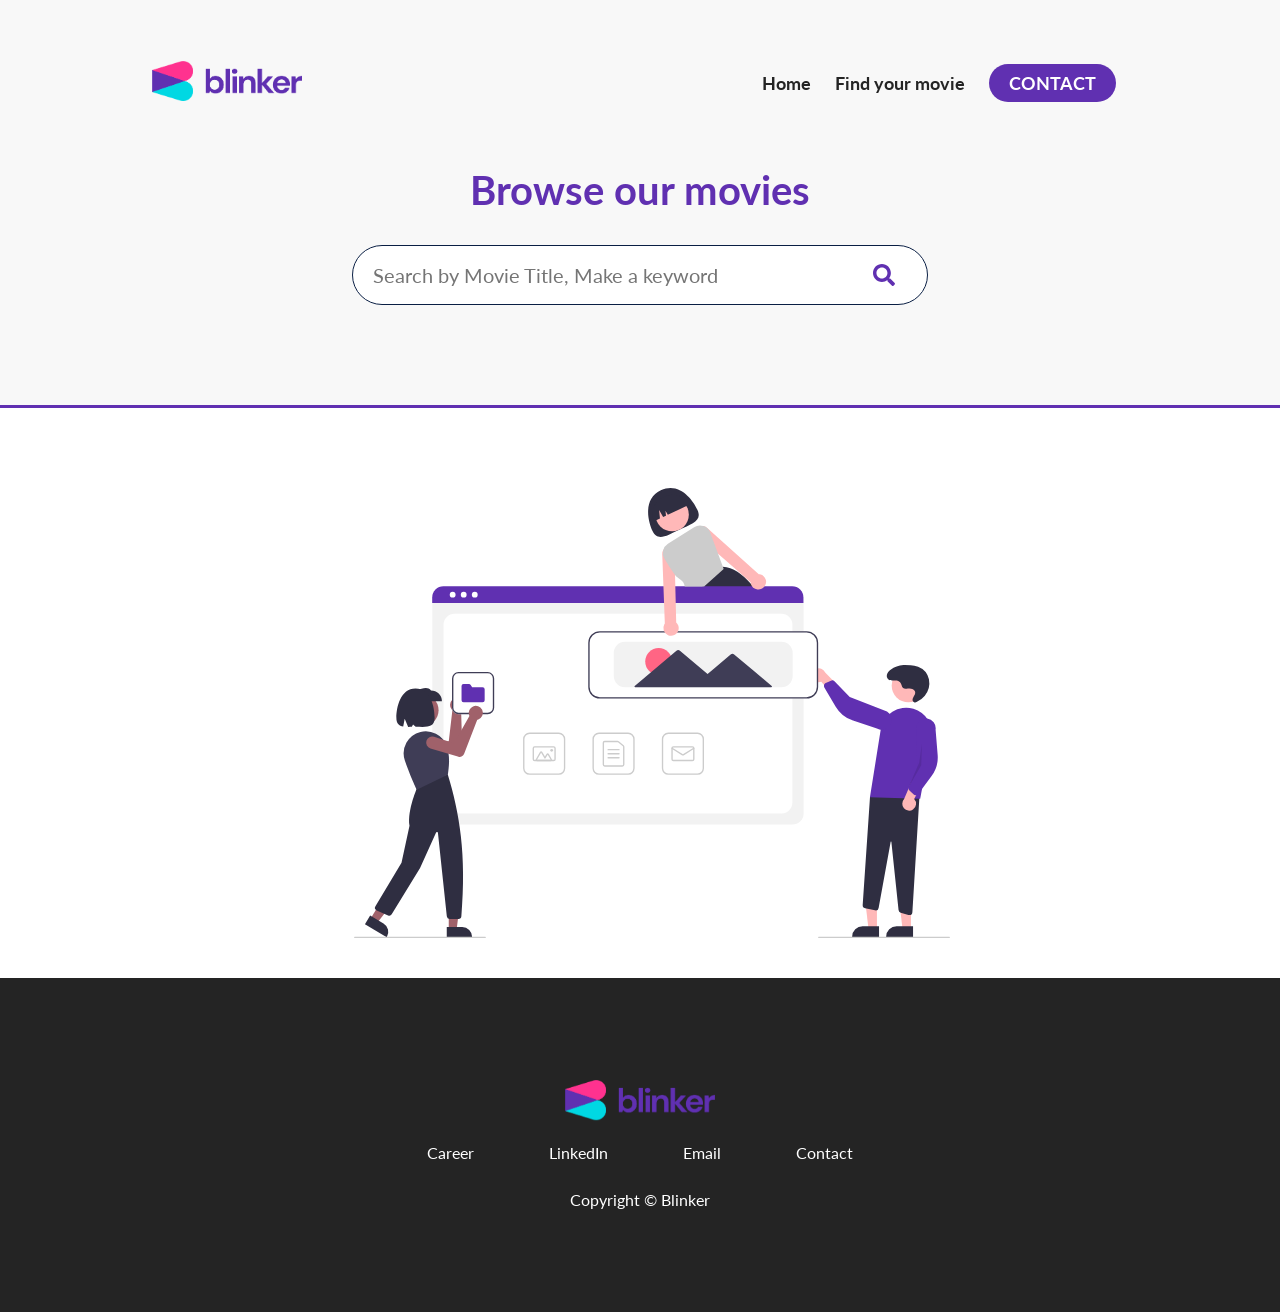
==== find-movies.html @ 8fcd49db "Enhance movie search results display: implement loading state and improve error handling for better " ====
<!DOCTYPE html>
<html lang="en">
<head>
    <meta charset="UTF-8">
    <meta name="viewport" content="width=device-width, initial-scale=1.0">
    <link rel="stylesheet" href="./style.css">
    <link rel="stylesheet" href="./find-movie.css">
    <title>Find your movie</title>
</head>

<body class="container">
<div class="top-container__wrapper">
  <div class="flex flex-col" id="">
  <header id="app">
      <nav class="navbar">
        <figure>
          <img src="./assets/blinker-logo.png" class="logo" alt="logo" />
        </figure>
        <ul class="nav__link--list">
          <li class="nav__link">
            <a
              href="index.html"
              class="nav__link--anchor link__hover-effect link__hover-effect--black"
              >Home</a
            >
          </li>
          <li class="nav__link">
            <a
              href="#movie-container"
              class="nav__link--anchor link__hover-effect link__hover-effect--black"
              target="_blank">Find your movie</a
            >
          </li>
          <li class="nav__link">
            <a
              href="mailto:email@email.com"
              class="nav__link--anchor nav__link--anchor-primary"
              >CONTACT</a
            >
          </li>
        </ul>
      </nav>
  </header>
  </div>

  <section class="container-wrapper" id="container-wrapper">
      <div class="flex flex-1">
        <div class="about-me__info row">
          <div class="about-me__info--container">
            <h1 class="about-me__info--title">
              <span class="text--purple">Browse our movies</span>
            </h1>
          </div>
        </div>
      </div>

    <div class="flex flex-1">
      <div class="input-wrapper row">
        <input type="text" class="search-input" placeholder="Search by Movie Title, Make a keyword" />
        <button id="search-submit" type="button" class="search-wrapper flex justify-center align-center not-loading">
          <svg
            aria-hidden="true"
            focusable="false"
            data-prefix="fas"
            data-icon="search"
            role="img"
            xmlns="http://www.w3.org/2000/svg"
            viewBox="0 0 512 512"
            class="svg-inline--fa fa-search fa-w-16"
          >
            <path
              data-v-390ceb07=""
              fill="currentColor"
              d="M505 442.7L405.3 343c-4.5-4.5-10.6-7-17-7H372c27.6-35.3 44-79.7 44-128C416 93.1 322.9 0 208 0S0 93.1 0 208s93.1 208 208 208c48.3 0 92.7-16.4 128-44v16.3c0 6.4 2.5 12.5 7 17l99.7 99.7c9.4 9.4 24.6 9.4 33.9 0l28.3-28.3c9.4-9.4 9.4-24.6.1-34zM208 336c-70.7 0-128-57.2-128-128 0-70.7 57.2-128 128-128 70.7 0 128 57.2 128 128 0 70.7-57.2 128-128 128z"
              class=""
            >
            </path>
          </svg>
        </button>
      </div>
    </div>
</section>
</div>
<div class="movie-container flex flex-1">
<div class="movie-list">
  <div class="movie">
          <!---<div class="movie-card">
            <div class="movie-card__container">
              <h3 class="movie-name">Movie Name</h3>
                <p class="movie-poster"> <img src="" ></p>
                <p class="movie-year"><b>Year:</b> 2020</p>
                <p class="movie-id"><b>imdbID:</b> 0000000000</p>
                <p class="movie-type"><b>Type:</b> Movie</p>
            </div>
          </div>--->
        </div>
      </div>
</div>

<div class="flex img-wrapper">
  <div class="search-status">
    <h1 class="serch_results"></h1>
    <div class="spinner hidden">
      <svg viewBox="0 0 512 512">
        <path
          fill="currentColor"
          d="M304 48c0 26.51-21.49 48-48 48s-48-21.49-48-48
          21.49-48 48-48 48 21.49 48 48z"
        />
      </svg>
    </div>
  </div>
  <img
    src="./assets/undraw_websites.svg"
    class="building"
    alt="landing page image"
  />
</div>
</div>

 <footer>
      <div class="row footer__row">
        <a href="#" class="footer__anchor">
          <figure class="footer__logo">
            <img src="./assets/blinker-logo.png" class="footer__logo--img" alt="" />
          </figure>
          <span class="footer__logo--popper">
            Top <i class="fas fa-arrow-up"></i
          ></span>
        </a>
        <div class="footer__social--list">
          <a
            href="#"
            class="footer__social--link link__hover-effect link__hover-effect--white"
            target="_blank"
            >Career</a
          >
          <a
            href="https://www.linkedin.com/in/spowar/"
            class="footer__social--link link__hover-effect link__hover-effect--white"
            target="_blank"
            >LinkedIn</a
          >
          <a
            href="mailto:blinker@gmail.com"
            class="footer__social--link link__hover-effect link__hover-effect--white"
            target="_blank"
            >Email</a
          >
          <a
            href="#"
            class="footer__social--link link__hover-effect link__hover-effect--white"
            target="_blank"
            download
            >Contact</a
          >
        </div>
        <div class="footer__copyright">Copyright &copy; Blinker</div>
      </div>
    </footer>
</body>
<script src="index.js"></script>
</html>
---- style.css ----
@import url("https://fonts.googleapis.com/css2?family=Lato:wght@400;700&display=swap");
/*@media (min-width: 1400px) and (max-width: 1600px) 
{*/
*{ 
  font-family: "Lato", sans-serif;
  padding: 0;
  margin: 0;
  box-sizing: border-box;
}
html {
  scroll-behavior: smooth;
}
body{
max-width: 100vw;
overflow-x: hidden;
background-color: #fff;
}
h1,
h2,
h3,
h4,
h5,
h6,
span {
  color: #242424;
  text-align: center;
  line-height: 1.25;
}
h1 {
  font-size: 36px;
}
p {
  line-height: 1.5;
  font-size: 16px;
}
a {
  text-decoration: none;
  position: relative;
  transition: opacity 300ms ease;
}
i:hover {
  opacity: 0.7;
}
.align-center {
    align-items: center !important;
}

.justify-between {
    justify-content: space-between !important;
}
.container {
  flex-direction: row;
  min-width: 1200px;
  margin: 0 auto;
}
.link__hover-effect:after {
  content: "";
  position: absolute;
  height: 3px;
  width: 0;
  bottom: -3px;
  right: 0;
  transition: all 300ms ease;
}

.link__hover-effect--white:after {
  background-color: #fff;
}
.link__hover-effect--black:after {
  background-color: #000;
}
.link__hover-effect:hover:after {
  width: 100%;
  left: 0;
}
li {
  list-style-type: none;
}

.flex {
  display: flex;
}
.flex-col
{
  flex-direction: column !important;
}
.flex-1 {
  flex: 1;
}
#app
{
  background-color: #f8f8f8;
    display: flex;
    flex-direction: column;
}
.row {
  width: 100%;
  max-width: 800px;
  margin: 0 auto;
  padding: 0 12px;
}
.text--purple {
  color: #6030b1;
}
section:nth-child(even) {
  background-color: #f8f8f8;
}
section__title {
  margin-bottom: 20px;
}

/* NAVIGATION BAR */
.navbar {
  height: 165px;
  display: flex;
  align-items: center;
  padding: 0 50px;
  font-size: 18px;
  font-weight: 600;
  width: 100%;
  max-width: 1000px;
  margin: 0 auto;
  justify-content: space-between;
  align-items: center;
  padding: 0 12px;
}
.navbar .logo
{
  height: 40px;
  width: 150px;
}
.nav__link--list {
  display: flex;
}

.nav__link--anchor {
  margin: 0 12px;
  color: #242424;
  font-weight: 700;
}

.nav__link--anchor-primary {
  background-color: #6030b1;
  padding: 8px 20px;
  border-radius: 50px;
  color: white;
  transition: all 300ms ease;
}

.nav__link--anchor-primary:hover {
  background-color: #5d3eff;
}

/*About me*/
.container-wrapper {
  background-color: #f8f8f8;
}
.about-me__info--container {
  display: flex;
  flex-direction: column;
  align-items: center;
  max-width: 600px;
  margin: 0 auto;
  text-align: center;
}
.about-me__info--title {
  font-size: 40px;
  max-width: 730px;
  font-weight:700;
  line-height: 1.25;
  color:#6030b1;
  text-align: center;
  margin-bottom: 30px;
  width: 100%;
  animation: fade-up 1500ms ease 300ms forwards;
  transition: all 1500ms ease 300ms;
}
.about-me__info--subtitle  {
  margin-bottom: 28px;
  font-size: 25px;
  font-weight: 700;
  line-height: 1.5;
  color: #0a1f44;
  text-transform: uppercase;
  margin-bottom: 80px;
  text-align: center;
  animation: fade-up 1500ms ease 300ms forwards;
  transition: all 1500ms ease 300ms;
}
@keyframes fade-up {
  0% {
    opacity: 0;
    transform: translateY(40px);
  }
  100% {
    opacity: 1;
    transform: translateY(0);
  }
}

.input-wrapper {
    width: 100%;
    position: relative;
    display: flex;
    justify-content: center;
}
input{
  background-color: #fff;
  border-radius: 20px;
  border: 1px solid #0a1f44;
  color: #0a1f44;
  display: inline-block;
  height: 70px;
  line-height: 40px;
  outline: none;
  padding: 0 15px;
  transition: border-color .2s cubic-bezier(cubic-bezier(0.645, 0.045, 0.355, 1));
  width: 100%;
  font-size: 24px;
  padding-left: 25px;
}

button{
  width: 200px;
  margin-left: 20px;
  font-size: 25px;
  color: #fff;
  border-radius: 20px;
  transition: all .25s ease;
}
button.loading {
    background-color: #0a1f44;
    cursor: no-drop;
}
button.not-loading{
    background-color: rgb(96, 48, 177);
    box-shadow: rgba(134, 93, 204, 0.3) 7px 7px 14px;
    cursor: pointer;
    border-width: 1px;
    border-style: none;
    border-image: initial;
}
button:focus {
    outline: none;
}
 svg:not(:root).svg-inline--fa {
    overflow: visible;
}
.svg-inline--fa.fa-w-16 {
    width: 1em;
}
.svg-inline--fa {
    display: inline-block;
    font-size: inherit;
    height: 1em;
    overflow: visible;
    vertical-align: -0.125em;
}

@keyframes spin {
  to{
    transform: rotate(336.389deg);
  } 
}
svg animation {
    transform: rotate(336.389deg);
}
.loading svg {
    animation: spin 1s linear infinite;
    animation: spin 1s linear infinite;
}
.building {
  margin: 0 auto;
  height: 50vh;
  display: flex;
  align-items: center;
  bottom:0;
  transition: all 500ms ease;
}
.img-wrapper {
  width: 100%;
  max-width: 1200px;
  margin: 40px auto;
  padding: 0 32px;
  align-items: center;
  justify-content: space-between;
  gap: 24px;
}
.search-status {
  display: flex;
  flex-direction: column;
  align-items: flex-start;
  gap: 12px;
}
.spinner {
  width: 32px;
  height: 32px;
  color: #6030b1;
}
.spinner svg {
  width: 100%;
  height: 100%;
  animation: spin 1s linear infinite;
}
.car[data-v-53a4c488]::before {
    content: "";
    display: block;
    padding-top: 39%;
    max-width: 700px;
    animation: 2s linear 0s infinite normal none running carmove-data-v-53a4c488;
    background: url(../img/car.c936cfa6.png) 50% center / cover;
}

.car-wrapper[data-v-53a4c488] animation{
    transform: translateX(0px);
    z-index: 1000;
    width: 100%;
    transition: transform 2s ease-in-out;
}
/* FOOTER */
footer {
  background-color: #242424;
}

.footer__social--list {
  width: 100%;
  max-width: 500px;
  display: flex;
  justify-content: space-around;
  margin-bottom: 28px;
}
.footer__row {
  display: flex;
  flex-direction: column;
  align-items: center;
  justify-content: center;
  padding: 8% 0;
}
.footer__logo--img {
  height: 40px;
  width: 150px;
}
.footer__social--link,
.footer__copyright,
.footer__logo--popper {
  color: #fff;
}
.footer__logo--popper {
  position: absolute;
  right: 0;
  top: 30px;
  font-weight: 700;
  opacity: 0;
  transition: all 300ms ease;
}
.footer__anchor {
  position: relative;
  margin-bottom: 20px;
}
.footer__anchor:hover .footer__logo--popper {
  transform: translateX(60px);
  opacity: 1;
}

/*Small phones, tablets, large smartphones*/
@media (max-width: 768px) {
  nav {
    height: 68px;
  }
  h1 {
    font-size: 28px;
  }
  .about-me__info--para {
    font-size: 18px;
  }
  .language {
    width: calc(100% / 3);
  }
  .project__description--para {
    font-size: 14px;
  }
  .project__description {
    left: 30px;
    padding-right: 30px;
  }
}
/* SMALL PHONES */
@media (max-width: 480px) {
  .nav__link:not(:last-child) {
    display: none;
  }

  .project__wrapper {
    border-radius: 0;
  }

  .project__description {
    padding: 0;
    left: 0;
    width: 100%;
  }

  .project__description--para {
    display: none;
  }

  .project__description--links {
    display: flex;
    justify-content: center;
  }

  .project__description--title {
    font-size: 32px;
    line-height: 1;
    text-align: center;
  }

  .project__description--sub-title {
    text-align: center;
    margin: 12px 0;
  }
}
---- find-movie.css ----
body{
    max-width: 100vw;
    overflow-x: hidden;
    background-color: rgb(255, 255, 255);
}
.top-container__wrapper { 
    background-size: cover;
    background-position: center;
    border-bottom: #6030b1 solid;
    margin: 0 auto;

  }

 /* .overlay[data-v-390ceb07] {
    background-image: url("assets/movies.png");
    background-repeat: no-repeat;
    background-position: 50%;
    background-size: cover;
    background-attachment: fixed;
    width: 100%;
    position: absolute;
    top: 0;
    left: 0;
    bottom: 0;
    right: 0;
    z-index: 1;
} */

/*search bar*/
input{  
    color: rgba(0, 0, 0, .87);
    width: 100%;
    max-width: 800px;
    height: 60px;
    font-size: 20px;
    padding-left: 20px;
}
.input-wrapper{
     margin-bottom:100px;
     position: relative;
     max-width: 600px;
}
 .search-input {
    width: 100%;
    height: 60px;
    border-radius: 50px;
    padding: 0 60px 0 20px;
    font-size: 20px;
    overflow: hidden;
 }  

.search-wrapper {
  position: absolute;
    cursor: pointer;
    top: 50%;
    bottom:50%;
    right: 20px;
    transform: translateY(-50%);
    cursor: pointer;
    z-index: 10000;
    padding: 0 20px 0 8px;
    font-size: 32px;
    transition: all .2s ease;
    width: auto;
    border: none;
}
.search-wrapper svg{
  width: 22px;
  height: 22px;
  color: #6030b1;
}


@keyframes spin {
  to {
    transform: rotate(360deg);
  }
}
/* Movies list*/

.movie-container {
  margin: 0 auto;
  padding:20px 0;
  width: 100%;
  max-width: 1200px;
  align-items: center;
  display: flex;
  flex-direction: column;
}
p {
  font-size: 18px;
  word-break: break-word;
}
.hidden {
  display: none;
}
.movie-list {
  width:100%;
  display: flex;
  flex-wrap: wrap;
  justify-content: center;
  gap:10px;
}
.movie-name, .movie-poster{
margin: 0 auto;
padding: 5px;
align-items: center;
justify-content: center;
align-self: center;
}
.movie-card {
  display :block;
  margin: 0 auto;
  background-color: #fff;
  box-shadow: 0 4px 8px 0 rgba(0,0,0,0.2);
  margin: 10px;
  transition: 0.3s;
  cursor: pointer;
  border-radius: 10px;
}

.movie-poster:hover {
  box-shadow: 0 8px 16px 0 rgba(0,0,0,0.2);
}

.movie-card__container {
  padding: 2px 16px;
}
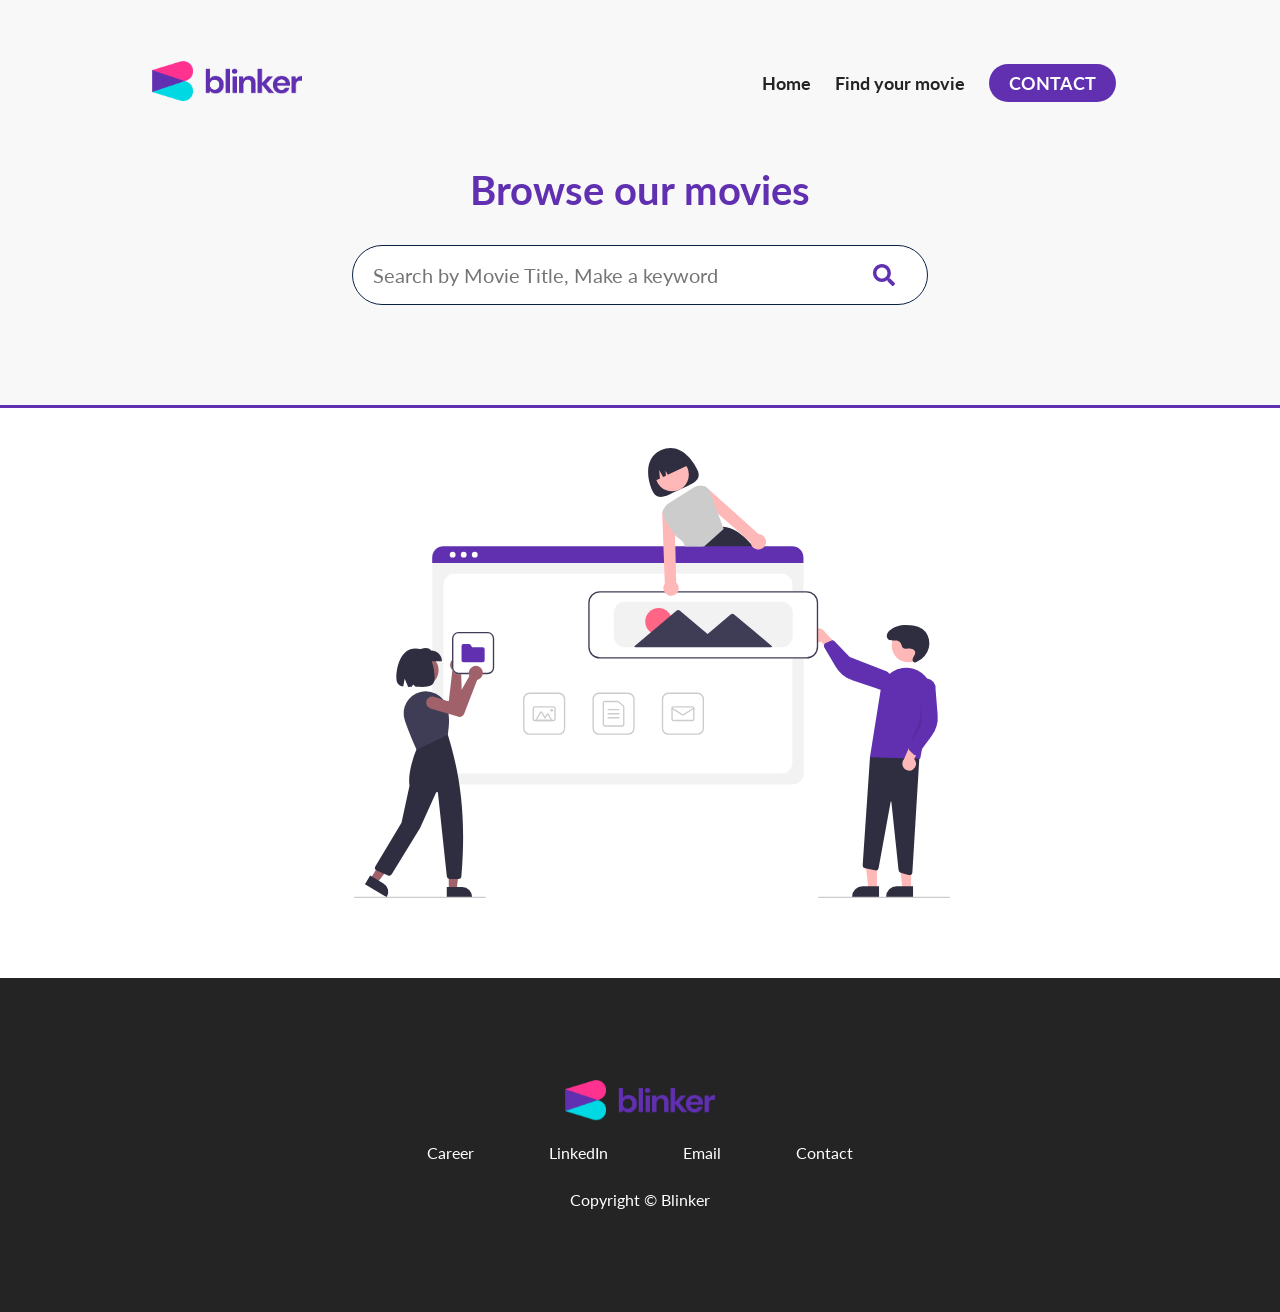
==== commit cc1e8155: "Refactor movie display section: remove commented-out movie card HTML and reorganize structure for cl" ====
--- a/find-movies.html
+++ b/find-movies.html
@@ -81,21 +81,6 @@
     </div>
 </section>
 </div>
-<div class="movie-container flex flex-1">
-<div class="movie-list">
-  <div class="movie">
-          <!---<div class="movie-card">
-            <div class="movie-card__container">
-              <h3 class="movie-name">Movie Name</h3>
-                <p class="movie-poster"> <img src="" ></p>
-                <p class="movie-year"><b>Year:</b> 2020</p>
-                <p class="movie-id"><b>imdbID:</b> 0000000000</p>
-                <p class="movie-type"><b>Type:</b> Movie</p>
-            </div>
-          </div>--->
-        </div>
-      </div>
-</div>
 
 <div class="flex img-wrapper">
   <div class="search-status">
@@ -116,6 +101,21 @@
     alt="landing page image"
   />
 </div>
+
+<div class="movie-container flex flex-1">
+  <div class="movie-list">
+    <div class="movie">
+      <!---<div class="movie-card">
+            <div class="movie-card__container">
+              <h3 class="movie-name">Movie Name</h3>
+                <p class="movie-poster"> <img src="" ></p>
+                <p class="movie-year"><b>Year:</b> 2020</p>
+                <p class="movie-id"><b>imdbID:</b> 0000000000</p>
+                <p class="movie-type"><b>Type:</b> Movie</p>
+            </div>
+          </div>--->
+    </div>
+  </div>
 </div>
 
  <footer>
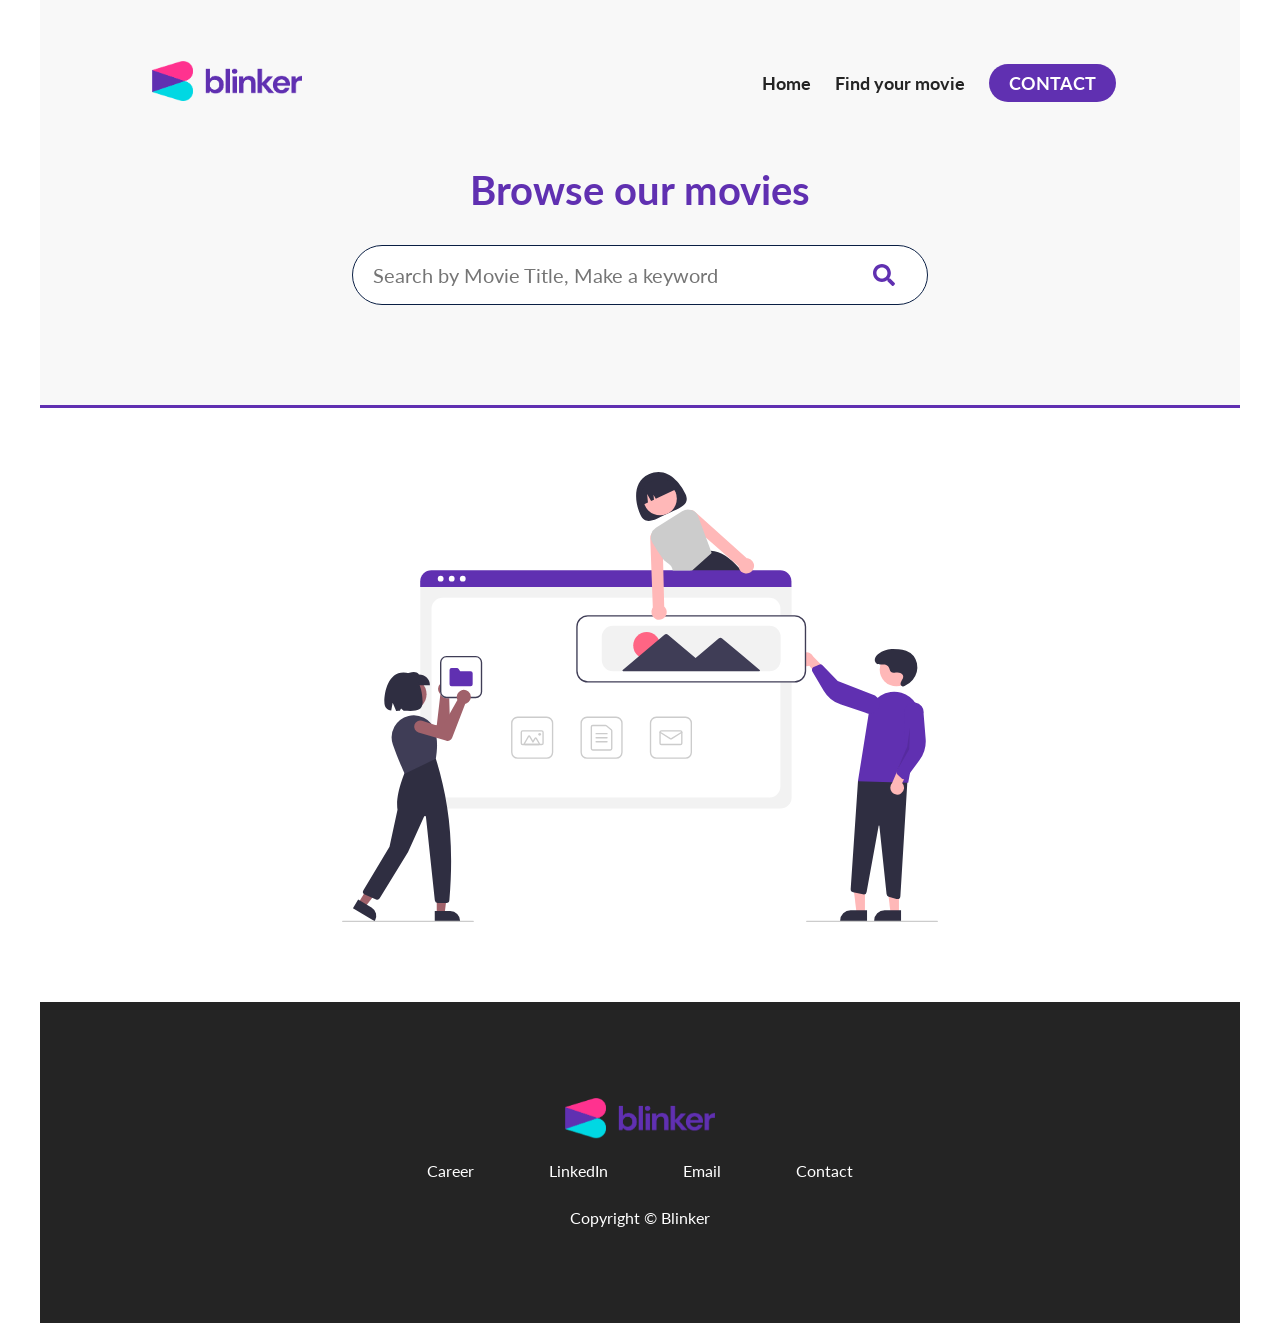
==== commit 5187924f: "Fix typos in class names for search results and update movie container structure: correct 'serch_res" ====
--- a/find-movies.html
+++ b/find-movies.html
@@ -84,7 +84,7 @@
 
 <div class="flex img-wrapper">
   <div class="search-status">
-    <h1 class="serch_results"></h1>
+    <h1 class="search_results"></h1>
     <div class="spinner hidden">
       <svg viewBox="0 0 512 512">
         <path
@@ -102,7 +102,7 @@
   />
 </div>
 
-<div class="movie-container flex flex-1">
+<div class="movie-container flex flex-1" id="movie-container">
   <div class="movie-list">
     <div class="movie">
       <!---<div class="movie-card">
--- a/style.css
+++ b/style.css
@@ -48,9 +48,13 @@
 .justify-between {
     justify-content: space-between !important;
 }
+.justify-center {
+    justify-content: center !important;
+}
 .container {
   flex-direction: row;
-  min-width: 1200px;
+  width: 100%;
+  max-width: 1200px;
   margin: 0 auto;
 }
 .link__hover-effect:after {
@@ -283,13 +287,14 @@
   margin: 40px auto;
   padding: 0 32px;
   align-items: center;
-  justify-content: space-between;
+  justify-content: center;
+  flex-direction: column;
   gap: 24px;
 }
 .search-status {
   display: flex;
   flex-direction: column;
-  align-items: flex-start;
+  align-items: center;
   gap: 12px;
 }
 .spinner {
--- a/find-movie.css
+++ b/find-movie.css
@@ -102,14 +102,15 @@
   gap:10px;
 }
 .movie-name, .movie-poster{
-margin: 0 auto;
-padding: 5px;
-align-items: center;
-justify-content: center;
-align-self: center;
+  margin: 0 auto;
+  padding: 5px;
+  align-items: center;
+  justify-content: center;
+  align-self: center;
 }
 .movie-card {
-  display :block;
+  display: flex;
+  flex-direction: column;
   margin: 0 auto;
   background-color: #fff;
   box-shadow: 0 4px 8px 0 rgba(0,0,0,0.2);
@@ -117,6 +118,8 @@
   transition: 0.3s;
   cursor: pointer;
   border-radius: 10px;
+  width: 260px;
+  min-height: 260px;
 }
 
 .movie-poster:hover {
@@ -125,4 +128,17 @@
 
 .movie-card__container {
   padding: 2px 16px;
+  display: flex;
+  flex-direction: column;
+  height: 100%;
 }
+
+.movie-name {
+  width: 100%;
+  text-align: center;
+  overflow: hidden;
+  text-overflow: ellipsis;
+  display: -webkit-box;
+  -webkit-line-clamp: 2;
+  -webkit-box-orient: vertical;
+}
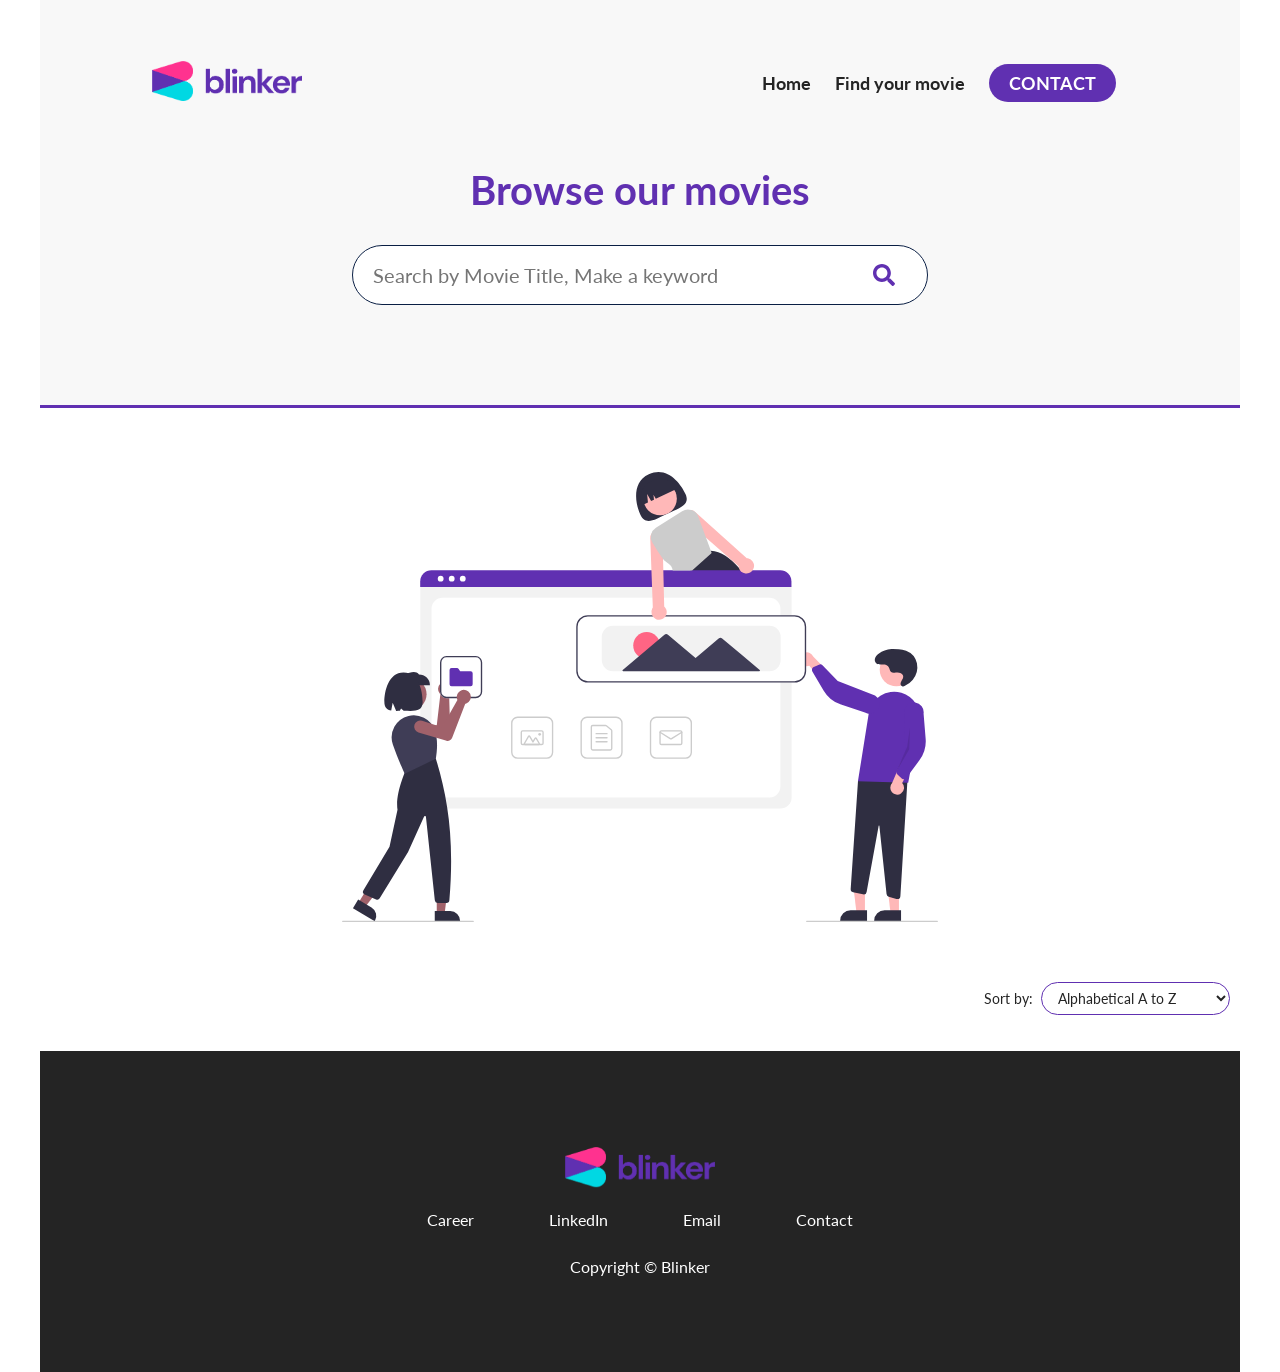
==== commit dfd09323: "Add sorting functionality for movie results: implement dropdown for sorting options and update rende" ====
--- a/find-movies.html
+++ b/find-movies.html
@@ -103,6 +103,15 @@
 </div>
 
 <div class="movie-container flex flex-1" id="movie-container">
+  <div class="movie-controls">
+    <label for="sort-select">Sort by:</label>
+    <select id="sort-select" class="sort-select">
+      <option value="title-asc">Alphabetical A to Z</option>
+      <option value="title-desc">Alphabetical Z to A</option>
+      <option value="year-desc">Newest to oldest (year)</option>
+      <option value="year-asc">Oldest to newest (year)</option>
+    </select>
+  </div>
   <div class="movie-list">
     <div class="movie">
       <!---<div class="movie-card">
--- a/find-movie.css
+++ b/find-movie.css
@@ -87,6 +87,29 @@
   display: flex;
   flex-direction: column;
 }
+.movie-controls {
+  width: 100%;
+  max-width: 1200px;
+  display: flex;
+  justify-content: flex-end;
+  align-items: center;
+  gap: 8px;
+  margin-bottom: 16px;
+  padding: 0 10px;
+  font-size: 14px;
+}
+.movie-controls label {
+  color: #242424;
+}
+.sort-select {
+  padding: 6px 12px;
+  border-radius: 999px;
+  border: 1px solid #6030b1;
+  font-size: 14px;
+  background-color: #fff;
+  color: #242424;
+  cursor: pointer;
+}
 p {
   font-size: 18px;
   word-break: break-word;
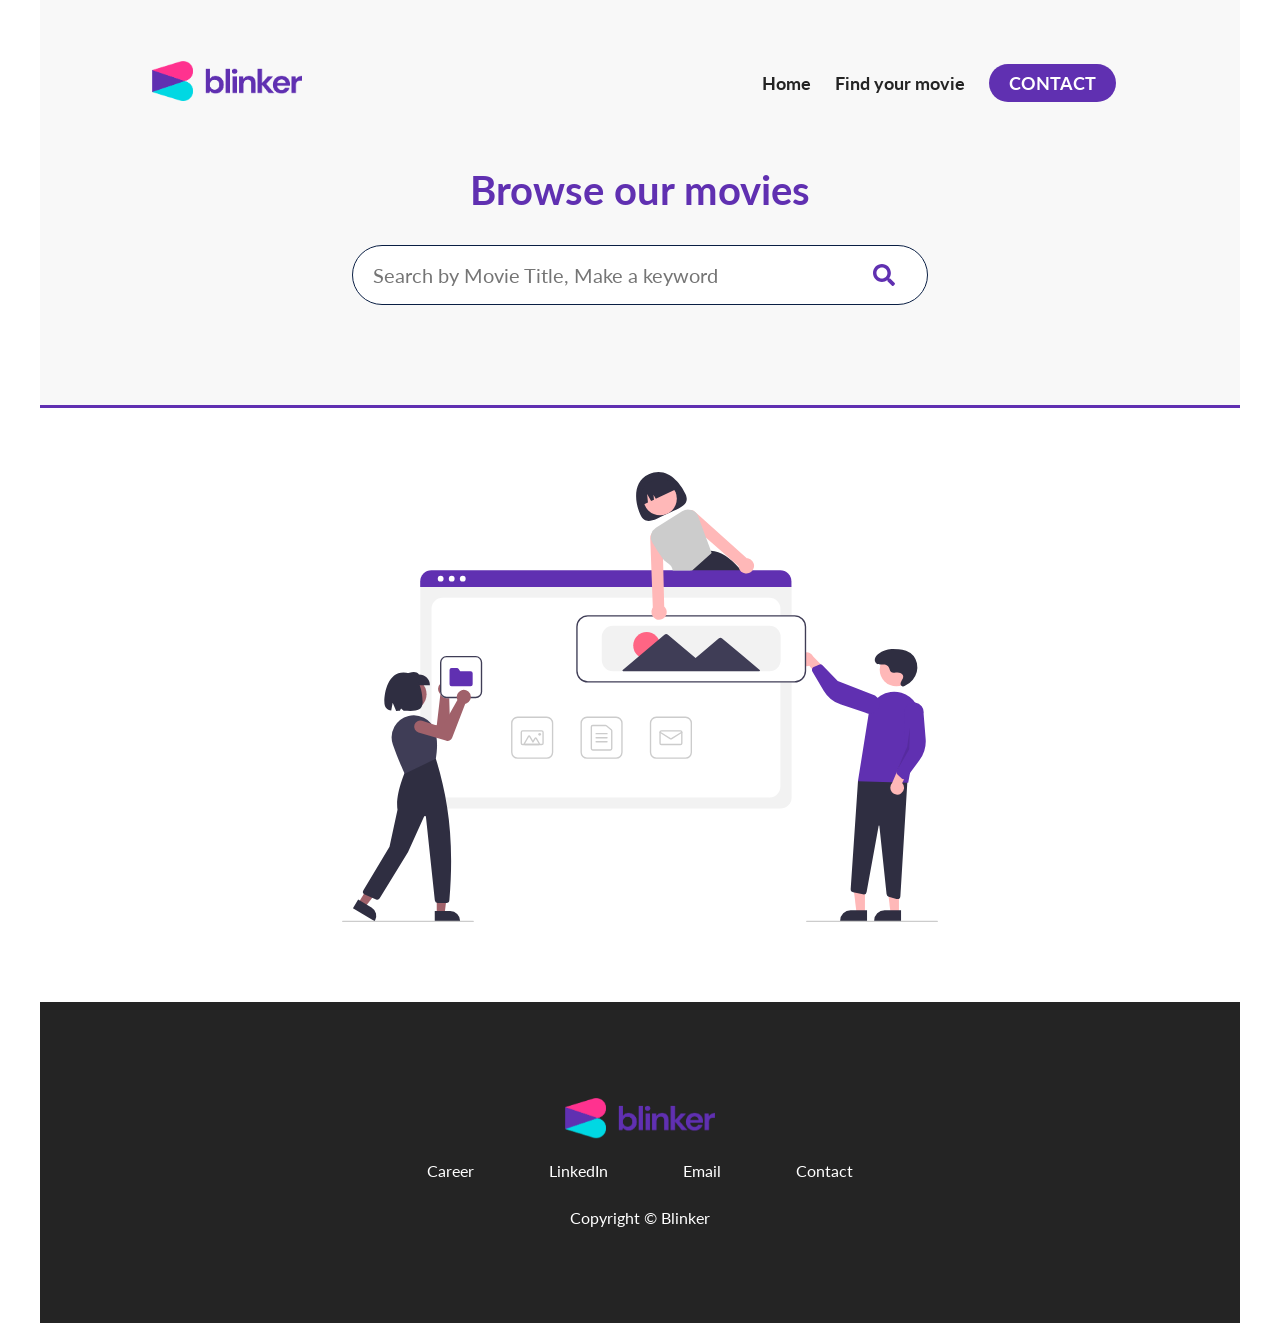
==== commit e0ea7baf: "Update movie controls visibility logic: hide controls when no movies are present and adjust sorting " ====
--- a/find-movies.html
+++ b/find-movies.html
@@ -103,13 +103,13 @@
 </div>
 
 <div class="movie-container flex flex-1" id="movie-container">
-  <div class="movie-controls">
+  <div class="movie-controls hidden">
     <label for="sort-select">Sort by:</label>
     <select id="sort-select" class="sort-select">
       <option value="title-asc">Alphabetical A to Z</option>
       <option value="title-desc">Alphabetical Z to A</option>
-      <option value="year-desc">Newest to oldest (year)</option>
-      <option value="year-asc">Oldest to newest (year)</option>
+      <option value="year-desc">Newest to oldest </option>
+      <option value="year-asc">Oldest to newest </option>
     </select>
   </div>
   <div class="movie-list">
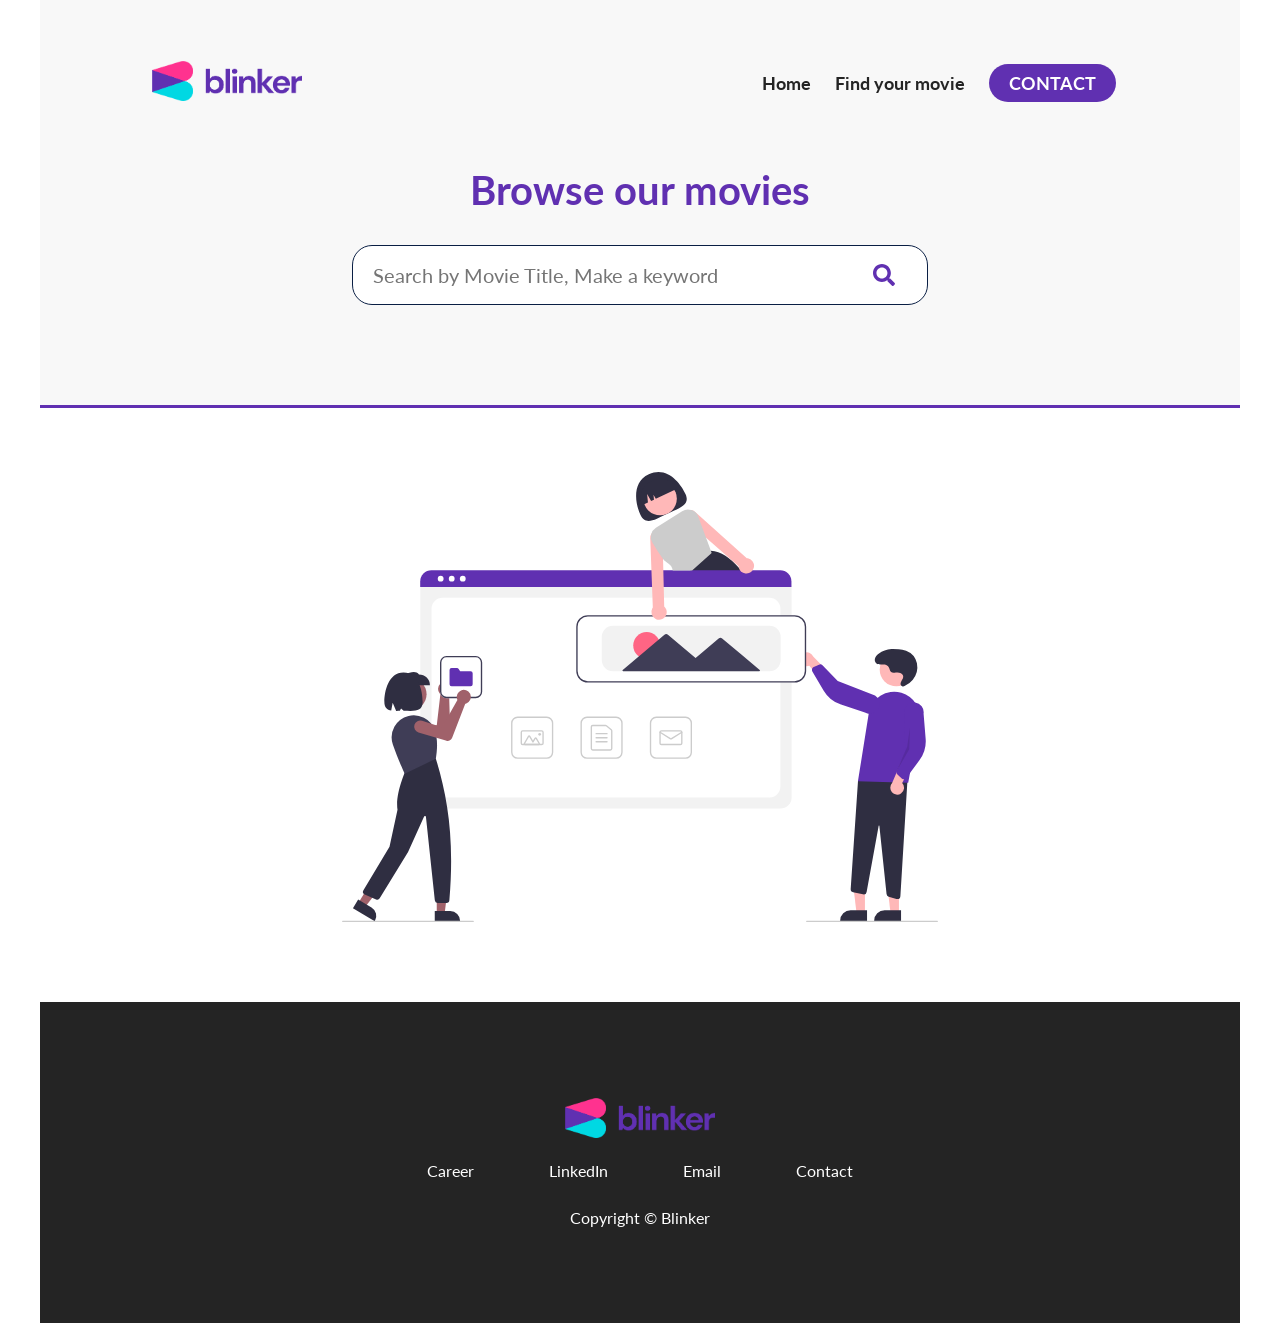
==== commit 63a68021: "Add movie container spinner: implement loading spinner in the movie container for improved user expe" ====
--- a/find-movies.html
+++ b/find-movies.html
@@ -10,7 +10,7 @@
 
 <body class="container">
 <div class="top-container__wrapper">
-  <div class="flex flex-col" id="">
+  <div class="flex flex-col" id="top-container">
   <header id="app">
       <nav class="navbar">
         <figure>
@@ -103,6 +103,15 @@
 </div>
 
 <div class="movie-container flex flex-1" id="movie-container">
+  <div class="movie-container__spinner hidden" id="movie-container-spinner" aria-hidden="true">
+    <svg viewBox="0 0 512 512">
+      <path
+        fill="currentColor"
+        d="M304 48c0 26.51-21.49 48-48 48s-48-21.49-48-48
+        21.49-48 48-48 48 21.49 48 48z"
+      />
+    </svg>
+  </div>
   <div class="movie-controls hidden">
     <label for="sort-select">Sort by:</label>
     <select id="sort-select" class="sort-select">
--- a/find-movie.css
+++ b/find-movie.css
@@ -4,12 +4,31 @@
     background-color: rgb(255, 255, 255);
 }
 .top-container__wrapper { 
+    position: relative;
+    overflow: hidden;
     background-size: cover;
     background-position: center;
     border-bottom: #6030b1 solid;
     margin: 0 auto;
-
-  }
+}
+
+.container__wrapper::before {
+    content: "";
+    position: absolute;
+    inset: 0;
+    background-image: url("assets/movies.png");
+    background-repeat: no-repeat;
+    background-position: center;
+    background-size: cover;
+    filter: blur(8px);
+    transform: scale(1.05);
+    z-index: 0;
+}
+
+.container__wrapper > * {
+    position: relative;
+    z-index: 1;
+}
 
  /* .overlay[data-v-390ceb07] {
     background-image: url("assets/movies.png");
@@ -40,14 +59,6 @@
      position: relative;
      max-width: 600px;
 }
- .search-input {
-    width: 100%;
-    height: 60px;
-    border-radius: 50px;
-    padding: 0 60px 0 20px;
-    font-size: 20px;
-    overflow: hidden;
- }  
 
 .search-wrapper {
   position: absolute;
@@ -87,6 +98,25 @@
   display: flex;
   flex-direction: column;
 }
+.movie-container__spinner {
+  width: 48px;
+  height: 48px;
+  color: #6030b1;
+  margin: 24px 0;
+}
+.movie-container__spinner.hidden {
+  display: none;
+}
+.movie-container__spinner:not(.hidden) {
+  display: flex;
+  align-items: center;
+  justify-content: center;
+}
+.movie-container__spinner svg {
+  width: 100%;
+  height: 100%;
+  animation: spin 1s linear infinite;
+}
 .movie-controls {
   width: 100%;
   max-width: 1200px;
@@ -122,14 +152,28 @@
   display: flex;
   flex-wrap: wrap;
   justify-content: center;
-  gap:10px;
-}
-.movie-name, .movie-poster{
+  gap:30px;
+}
+.movie-name {
   margin: 0 auto;
   padding: 5px;
+  text-align: center;
+}
+p.movie-poster {
+  margin: 0 auto;
+  padding: 5px;
+  align-self: center;
+  display: flex;
   align-items: center;
   justify-content: center;
-  align-self: center;
+  min-height: 360px;
+}
+.movie-poster img {
+  display: block;
+  max-height: 100%;
+  max-width: 100%;
+  width: auto;
+  object-fit: contain;
 }
 .movie-card {
   display: flex;
@@ -141,8 +185,11 @@
   transition: 0.3s;
   cursor: pointer;
   border-radius: 10px;
-  width: 260px;
+  flex: 0 0 calc(33.333% - 40px);
+  max-width: 360px;
+  min-width: 260px;
   min-height: 260px;
+  overflow: hidden;
 }
 
 .movie-poster:hover {
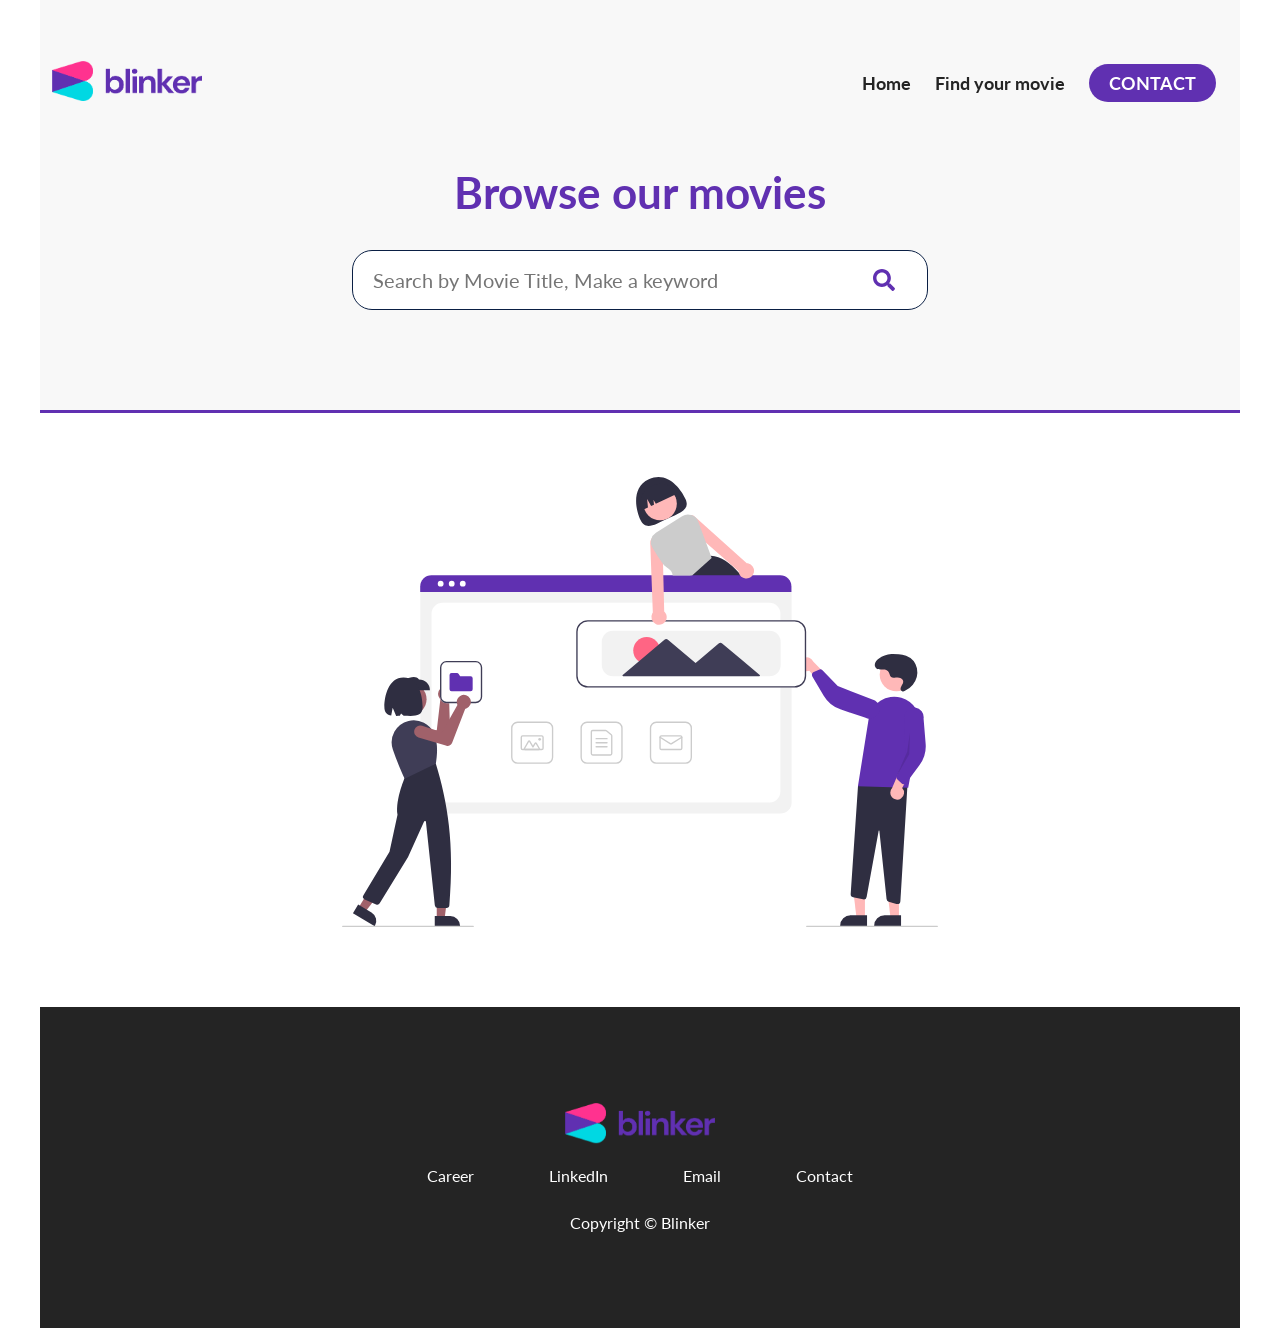
==== commit aa33ff07: "Add responsive design and 10-second minimum loading time - Added 10-second minimum loading time to p" ====
--- a/find-movies.html
+++ b/find-movies.html
@@ -14,7 +14,7 @@
   <header id="app">
       <nav class="navbar">
         <figure>
-          <img src="./assets/blinker-logo.png" class="logo" alt="logo" />
+          <a href="index.html"><img src="./assets/blinker-logo.png" class="logo" alt="logo" /></a>
         </figure>
         <ul class="nav__link--list">
           <li class="nav__link">
@@ -103,7 +103,8 @@
 </div>
 
 <div class="movie-container flex flex-1" id="movie-container">
-  <div class="movie-container__spinner hidden" id="movie-container-spinner" aria-hidden="true">
+  <div class="content-wrapper">
+  <div class="movie-container__spinner hidden justify-center" id="movie-container-spinner" aria-hidden="true">
     <svg viewBox="0 0 512 512">
       <path
         fill="currentColor"
@@ -111,6 +112,7 @@
         21.49-48 48-48 48 21.49 48 48z"
       />
     </svg>
+  </div>
   </div>
   <div class="movie-controls hidden">
     <label for="sort-select">Sort by:</label>
@@ -121,6 +123,7 @@
       <option value="year-asc">Oldest to newest </option>
     </select>
   </div>
+
   <div class="movie-list">
     <div class="movie">
       <!---<div class="movie-card">
--- a/style.css
+++ b/style.css
@@ -1,7 +1,6 @@
 @import url("https://fonts.googleapis.com/css2?family=Lato:wght@400;700&display=swap");
-/*@media (min-width: 1400px) and (max-width: 1600px) 
-{*/
-*{ 
+
+*{
   font-family: "Lato", sans-serif;
   padding: 0;
   margin: 0;
@@ -194,7 +193,7 @@
 @keyframes fade-up {
   0% {
     opacity: 0;
-    transform: translateY(40px);
+    transform: translateY(80px);
   }
   100% {
     opacity: 1;
@@ -223,7 +222,6 @@
   font-size: 24px;
   padding-left: 25px;
 }
-
 button{
   width: 200px;
   margin-left: 20px;
@@ -264,7 +262,7 @@
 @keyframes spin {
   to{
     transform: rotate(336.389deg);
-  } 
+  }
 }
 svg animation {
     transform: rotate(336.389deg);
@@ -279,6 +277,7 @@
   display: flex;
   align-items: center;
   bottom:0;
+  animation: fade-up 1500ms ease 300ms forwards;
   transition: all 500ms ease;
 }
 .img-wrapper {
@@ -312,10 +311,9 @@
     display: block;
     padding-top: 39%;
     max-width: 700px;
-    animation: 2s linear 0s infinite normal none running carmove-data-v-53a4c488;
+    animation: 2s linear 0s infinite normal none running car;
     background: url(../img/car.c936cfa6.png) 50% center / cover;
 }
-
 .car-wrapper[data-v-53a4c488] animation{
     transform: translateX(0px);
     z-index: 1000;
@@ -367,61 +365,232 @@
   opacity: 1;
 }
 
-/*Small phones, tablets, large smartphones*/
+/* ============================================
+   RESPONSIVE MEDIA QUERIES
+   ============================================ */
+
+/* TABLETS (768px and below) */
 @media (max-width: 768px) {
-  nav {
-    height: 68px;
-  }
+  .navbar {
+    height: 100px;
+    padding: 0 24px;
+    font-size: 16px;
+  }
+
+  .navbar .logo {
+    height: 35px;
+    width: 120px;
+  }
+
+  .nav__link--anchor {
+    margin: 0 8px;
+    font-size: 14px;
+  }
+
+  .nav__link--anchor-primary {
+    padding: 6px 16px;
+    font-size: 14px;
+  }
+
   h1 {
     font-size: 28px;
   }
-  .about-me__info--para {
+  .about-me__info--title {
+    font-size: 32px;
+    margin-bottom: 20px;
+    padding: 0 20px;
+  }
+
+  .about-me__info--subtitle {
+    font-size: 20px;
+    margin-bottom: 50px;
+    padding: 0 20px;
+  }
+
+  .input-wrapper {
+    flex-direction: column;
+    align-items: center;
+    gap: 16px;
+  }
+
+  input {
+    height: 60px;
     font-size: 18px;
-  }
-  .language {
-    width: calc(100% / 3);
-  }
-  .project__description--para {
+    padding-left: 20px;
+  }
+
+  button {
+    width: 100%;
+    max-width: 300px;
+    margin-left: 0;
+    font-size: 20px;
+     background-color:none
+  }
+ 
+  .building {
+    height: 35vh;
+  }
+  .img-wrapper {
+    padding: 0 24px;
+    margin: 30px auto;
+  }
+
+  .footer__social--list {
+    flex-wrap: wrap;
+    gap: 16px;
+    max-width: 400px;
+  }
+
+  .footer__social--link {
     font-size: 14px;
   }
-  .project__description {
-    left: 30px;
-    padding-right: 30px;
-  }
-}
-/* SMALL PHONES */
+
+  .footer__row {
+    padding: 10% 0;
+  }
+}
+
+/* PHONES (480px and below) */
 @media (max-width: 480px) {
-  .nav__link:not(:last-child) {
+  .navbar {
+    height: 100px;
+    padding: 0 16px;
+    font-size: 18px;
+  }
+
+  .navbar .logo {
+    height: 30px;
+    width: 100px;
+  }
+  .nav__link--list
+ {
+    flex-direction: row;
+    align-items: center;
+    gap: 8px;
+    max-width: 300px;
+    }
+  .nav__link--list {
+    gap: 8px;
+  }
+  .nav__link--anchor {
+    margin: 0 4px;
+    font-size: 14px;
+  }
+  .nav__link--anchor-primary {
+    padding: 6px 12px;
+    font-size: 12px;
+  }
+  h1 {
+    font-size: 24px;
+  }
+  h2 {
+    font-size: 18px;
+  }
+  .about-me__info--title {
+    font-size: 26px;
+    margin-bottom: 16px;
+    padding: 0 16px;
+    line-height: 1.3;
+  }
+  .about-me__info--subtitle {
+    font-size: 16px;
+    margin-bottom: 40px;
+    padding: 0 16px;
+  }
+  .row {
+    padding: 0 16px;
+  }
+  .input-wrapper {
+    flex-direction: column;
+    gap: 12px;
+  }
+  input.search-input::placeholder {
+    font-size: 16px;
+  }
+  button {
+    width: 100%;
+    height: 50px;
+    margin-left: 0;
+    font-size: 18px;
+    border-radius: 15px;
+  }
+  button.not-loading {
+    background-color: #f8f8f8;
+    cursor: no-drop;
+  }
+   svg {
+     background-color: #f8f8f8; 
+    
+  }
+  .building {
+    height: 30vh;
+    max-width: 100%;
+  }
+  .img-wrapper {
+    padding: 0 16px;
+    margin: 20px auto;
+    gap: 16px;
+  }
+
+  .footer__social--list {
+    flex-direction: column;
+    align-items: center;
+    gap: 12px;
+    max-width: 300px;
+  }
+
+  .footer__social--link {
+    font-size: 13px;
+  }
+
+  .footer__logo--img {
+    height: 30px;
+    width: 120px;
+  }
+
+  .footer__row {
+    padding: 12% 0;
+  }
+
+  .footer__copyright {
+    font-size: 12px;
+  }
+
+  .footer__logo--popper {
     display: none;
   }
-
-  .project__wrapper {
-    border-radius: 0;
-  }
-
-  .project__description {
-    padding: 0;
-    left: 0;
-    width: 100%;
-  }
-
-  .project__description--para {
-    display: none;
-  }
-
-  .project__description--links {
-    display: flex;
-    justify-content: center;
-  }
-
-  .project__description--title {
-    font-size: 32px;
-    line-height: 1;
-    text-align: center;
-  }
-
-  .project__description--sub-title {
-    text-align: center;
-    margin: 12px 0;
-  }
-}
+}
+
+/* DESKTOP (1200px and above) - Default styles mostly apply, but adding some enhancements */
+@media (min-width: 1200px) {
+  .container {
+    max-width: 1200px;
+  }
+
+  .navbar {
+    height: 165px;
+    max-width: 1200px;
+  }
+
+  .about-me__info--title {
+    font-size: 44px;
+  }
+
+  .about-me__info--subtitle {
+    font-size: 28px;
+  }
+
+  input {
+    height: 70px;
+    font-size: 24px;
+  }
+
+  button {
+    width: 200px;
+    font-size: 25px;
+  }
+
+  .building {
+    height: 50vh;
+  }
+}
--- a/find-movie.css
+++ b/find-movie.css
@@ -11,7 +11,6 @@
     border-bottom: #6030b1 solid;
     margin: 0 auto;
 }
-
 .container__wrapper::before {
     content: "";
     position: absolute;
@@ -24,7 +23,6 @@
     transform: scale(1.05);
     z-index: 0;
 }
-
 .container__wrapper > * {
     position: relative;
     z-index: 1;
@@ -82,27 +80,36 @@
 }
 
 
+/* Movies list*/
+.content-wrapper {
+    margin: 0 auto;
+    width: 100%;
+    max-width: 1200px;
+    display: flex;
+    flex-wrap: wrap;
+}
+.movie-container {
+  margin: 0 auto;
+  padding:20px 0;
+  width: 100%;
+  max-width: 1200px;
+  align-items: center;
+  display: flex;
+  flex-direction: column;
+}
 @keyframes spin {
   to {
     transform: rotate(360deg);
   }
 }
-/* Movies list*/
-
-.movie-container {
-  margin: 0 auto;
-  padding:20px 0;
-  width: 100%;
-  max-width: 1200px;
-  align-items: center;
-  display: flex;
-  flex-direction: column;
-}
 .movie-container__spinner {
-  width: 48px;
+  width: 100%;
+  margin: 80px 0;
   height: 48px;
   color: #6030b1;
-  margin: 24px 0;
+}
+movie-container__spinner svg {
+  width:1em;
 }
 .movie-container__spinner.hidden {
   display: none;
